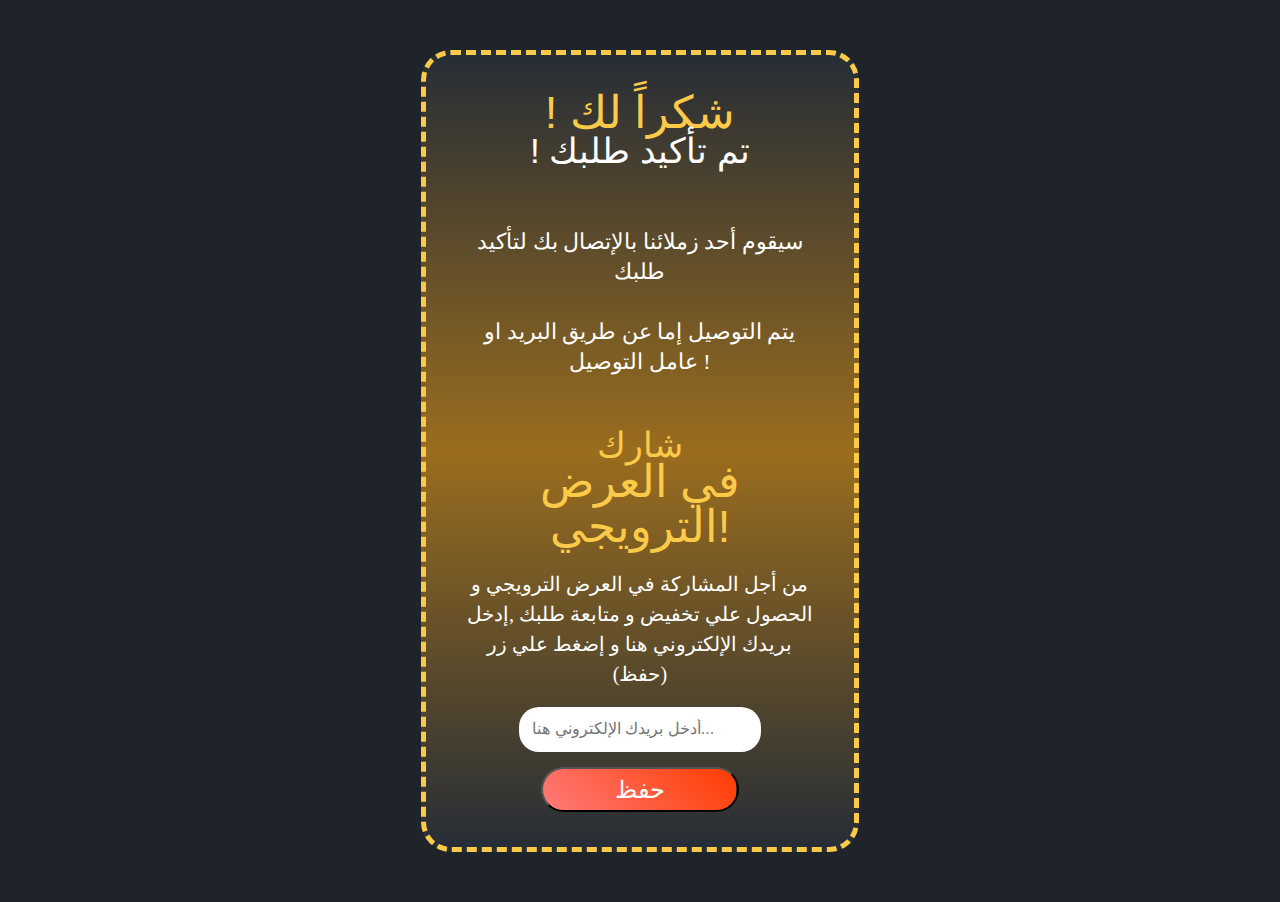
==== success.html @ d8d4bb92 "first commit" ====
<!DOCTYPE html PUBLIC "-//W3C//DTD XHTML 1.0 Transitional//EN" "http://www.w3.org/TR/xhtml1/DTD/xhtml1-transitional.dtd"><html xmlns="http://www.w3.org/1999/xhtml" xml:lang="en"><head>
    <meta http-equiv="Content-Type" content="text/html; charset=utf-8">
    <meta name="viewport" content="width=320">
    <meta name="MobileOptimized" content="width=320">
    <title>Спасибо! Ваш заказ принят!</title>
    <link href="" rel="stylesheet" type="text/css">
    <link href="" rel="stylesheet" type="text/css">
    <link media="all" rel="stylesheet" type="text/css" href="./assets/cdn/success/css/order-style.css">


    <script src=""></script>
    <script src=""></script>
    <script src=""></script>
    <script src=""></script>

</head>
<body>
<div id="wrapper">
    <div class="order-block">
        <div class="text-holder">
            <h2><span style="direction: rtl;">شكراً لك !  </span> !    تم تأكيد طلبك </h2>
            <p>سيقوم أحد زملائنا بالإتصال بك لتأكيد طلبك  <br><br> يتم التوصيل إما عن طريق البريد او عامل التوصيل !</p>
        </div>


        <div class="text-box">
            <h2>شارك <span>في العرض الترويجي!</span></h2>
            <p>من أجل المشاركة في العرض الترويجي و الحصول علي تخفيض و متابعة طلبك ,إدخل بريدك الإلكتروني هنا و إضغط علي زر (حفظ)</p>
            <form class="mail_form" action="#" id="email_form">
                <fieldset>
                    <div class="text">
                        <input type="email" id="email" placeholder="أدخل بريدك الإلكتروني هنا..." name="email">
                    </div>
                    <input data-error="Введите ваш e-mail" data-success="Спасибо за участие! Ваш E-mail сохранен!" class="btn" type="submit" value="حفظ">
                </fieldset>
            </form>
        </div>

    </div>
</div>

</body></html>
---- assets/cdn/success/css/order-style.css ----
body {
    margin: 0;
    color: #fff;
    font: 17px/25px Georgia, "Times New Roman", Times, serif;
    background: #1f242a;
    min-width: 446px;
}

#wrapper {
    width: 100%;
    overflow: hidden;
    padding: 50px 0;
}

.order-block {
    position: relative;
    text-align: center;
    font-size: 22px;
    line-height: 30px;
    width: 28%;
    margin: 0 auto;  
    padding: 35px;
    border: 5px dashed #fcca49;
    border-radius: 30px;
 

    background: linear-gradient(to bottom, #262d36, #9a6d1e, #262d36);
    background: -webkit-linear-gradient(to bottom, #262d36, #9a6d1e, #262d36);
    background: -moz-linear-gradient(to bottom, #262d36, #9a6d1e, #262d36);
    filter: progid:DXImageTransform.Microsoft.gradient(startColorstr=#262d36, endColorstr=#9a6d1e);  
    -ms-filter: progid:DXImageTransform.Microsoft.gradient(startColorstr=#262d36, endColorstr=#9a6d1e);  
}

.order-block:after {
    display: block;
    clear: both;
    content: '';
}

.decoration {
    background: url() no-repeat;
    width: 24px;
    height: 32px;
    position: absolute;
    left: -23px;
    top: 336px;
}

.text-holder {
    width: 100%;
    text-align: center;
}

.order-block h2 {
    font: 35px/35px "Lobster", Arial, Helvetica, sans-serif;
    margin: 0 0 59px;
    color: #fff;
}

.order-block h2 span {
    display: block;
    font-size: 45px;
    line-height: 45px;
    color: #fcca49;
    margin: 0 0 -2px;
}

.order-block p {
    margin: 0 0 18px;
}

.text-box {
    padding: 30px 0 0;
        overflow: hidden;
    font-size: 20px;
    line-height: 30px;
   
}

.order-block .text-box p {
    margin: 0 0 18px;
}

.order-block .text-box h2 {
    font-size: 35px;
    line-height: 40px;
    color: #fcca49;
    margin: 0 0 20px; 
}

.order-block .text-box h2 span {
    font-size: 45px;
    line-height: 45px;
    display: block;
    margin: -6px 0 0;
}

.btn {
	       width: 55%;
    height: 45px;
    text-decoration: none;
    outline: none;
    display: inline-block;
  
    margin: 0px 12px;
    border-radius: 30px;
    -ms-border-radius: 30px;
    background-image: linear-gradient(45deg, #e84230 0%, #ff7a7a 50%, #ff3c00 100%);

    background: -webkit-linear-gradient(45deg, #e84230 0%, #ff7a7a 50%, #ff3c00 100%);
    background: -moz-linear-gradient(45deg, #e84230 0%, #ff7a7a 50%, #ff3c00 100%);
    filter: progid:DXImageTransform.Microsoft.gradient(startColorstr=#ff7a7a, endColorstr=#ff3c00);  
    -ms-filter: progid:DXImageTransform.Microsoft.gradient(startColorstr=#ff7a7a, endColorstr=#ff3c00);  

    background-position: 100% 0;
    background-size: 200% 200%;
    font-family: 'Montserrat', sans-serif;
    font-size: 24px;
    font-weight: 300;
    color: white;
    transition: .5s;
    cursor: pointer;
}

.btn:hover {
    box-shadow: 0 0 0 0 rgba(0, 40, 120, 0);
    background-position: 0 0;
}

form, fieldset {
    margin: 0;
    padding: 0;
    border-style: none;
}


.mail_form .text input[type="text"], .mail_form .text input[type="email"] {
    border: none;
    width: 60%;
    height: 23px;
    font-size: 16px;
    color: #726033;
    padding: 10px 13px 12px;
        border-radius: 20px;
        -ms-border-radius: 20px;
    margin-bottom: 15px;
}

@media screen and (max-width: 1120px) {
    .order-block {
        width: 52%;
        font-size: 20px;
    }

    #wrapper {   
    padding: 23px 0; }

	.btn {
		font-size: 19px;
	}
	.mail_form .text input[type="text"], .mail_form .text input[type="email"] {   
    font-size: 14px;
}
	}
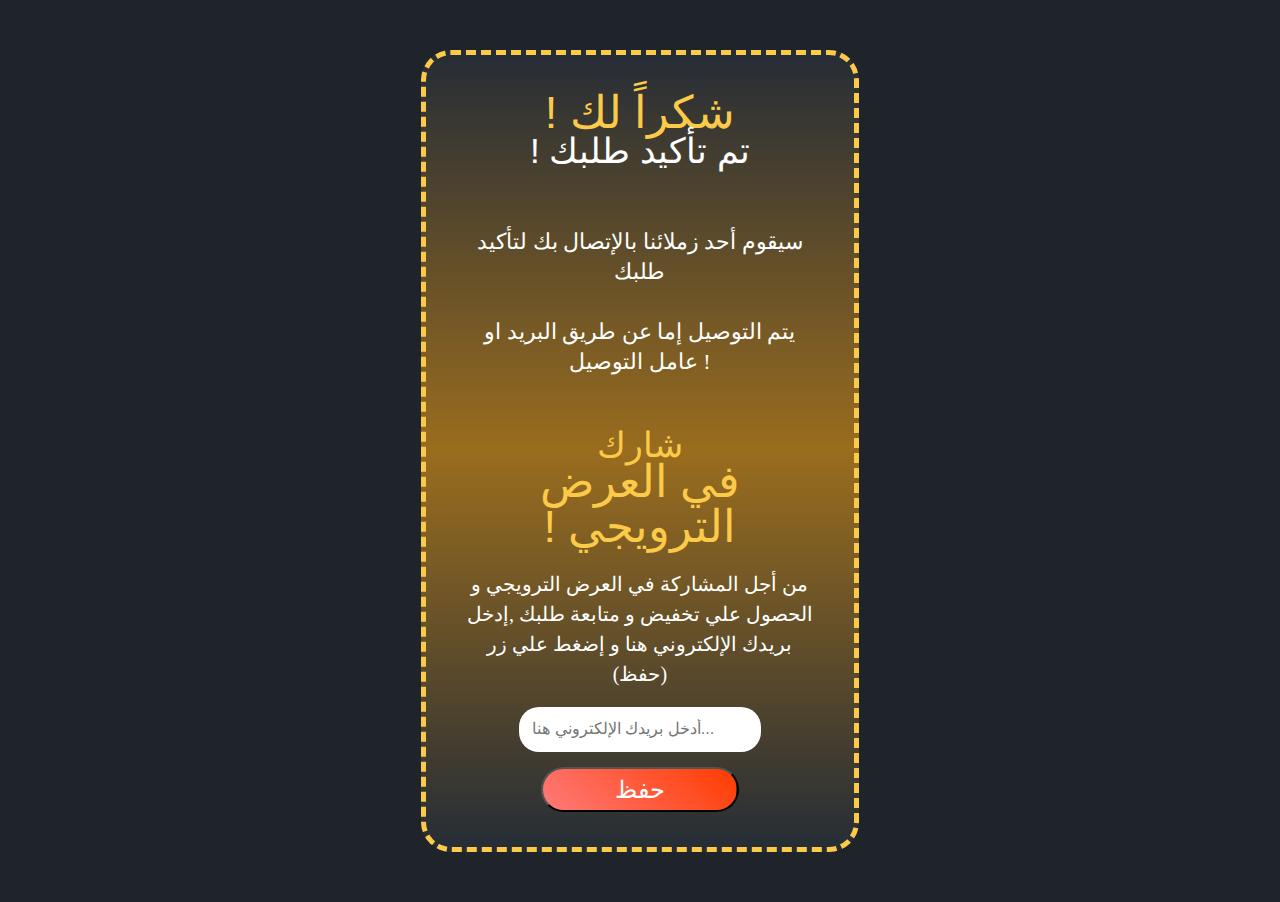
==== commit 24a15753: "first edit" ====
--- a/success.html
+++ b/success.html
@@ -2,7 +2,7 @@
     <meta http-equiv="Content-Type" content="text/html; charset=utf-8">
     <meta name="viewport" content="width=320">
     <meta name="MobileOptimized" content="width=320">
-    <title>Спасибо! Ваш заказ принят!</title>
+    <title>شكراً لك ! تم تأكيد طلبك !</title>
     <link href="" rel="stylesheet" type="text/css">
     <link href="" rel="stylesheet" type="text/css">
     <link media="all" rel="stylesheet" type="text/css" href="./assets/cdn/success/css/order-style.css">
@@ -24,7 +24,7 @@
 
 
         <div class="text-box">
-            <h2>شارك <span>في العرض الترويجي!</span></h2>
+            <h2 style="direction: rtl;">شارك <span>في العرض الترويجي !</span></h2>
             <p>من أجل المشاركة في العرض الترويجي و الحصول علي تخفيض و متابعة طلبك ,إدخل بريدك الإلكتروني هنا و إضغط علي زر (حفظ)</p>
             <form class="mail_form" action="#" id="email_form">
                 <fieldset>
